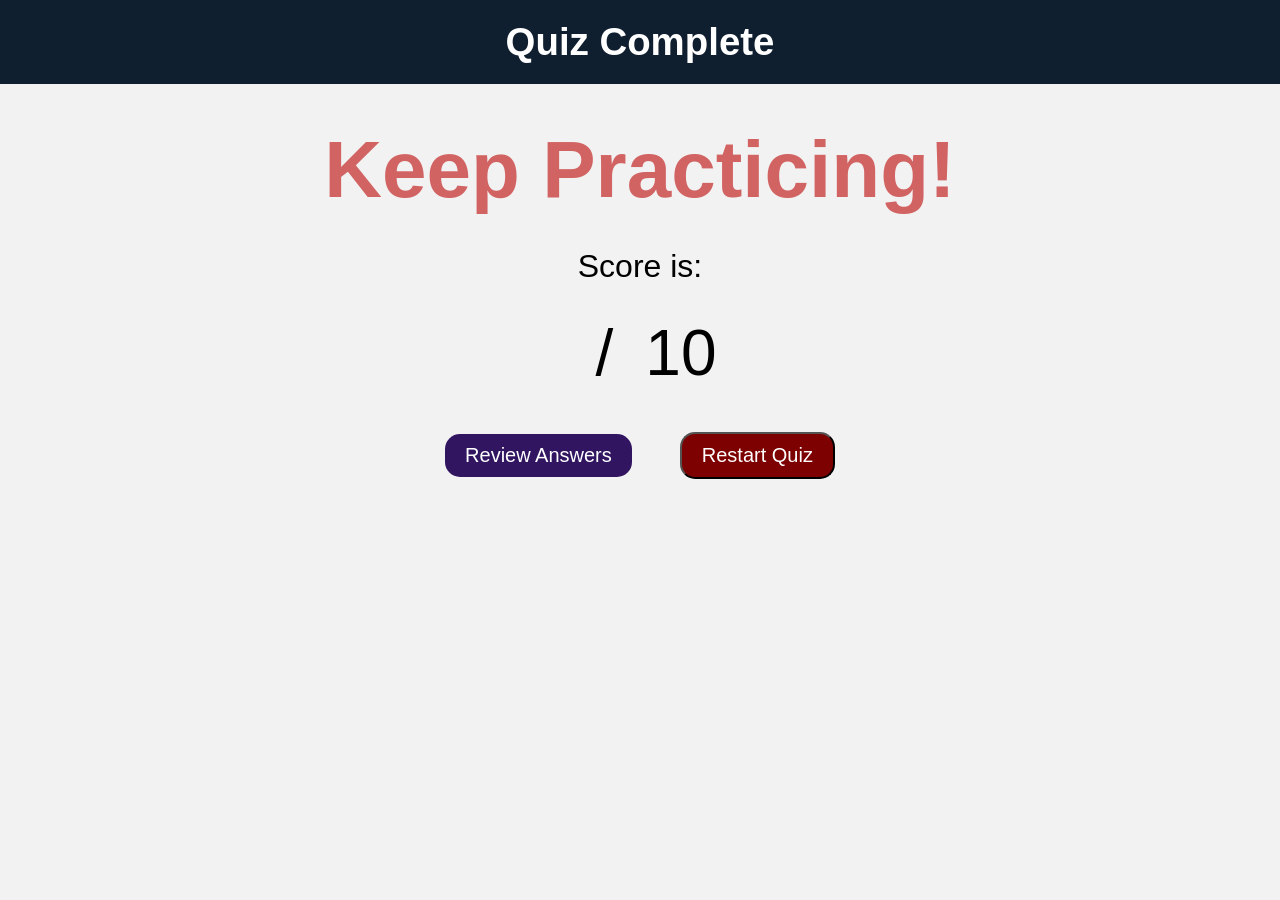
==== result.html @ d779e17e "added quiz" ====
<!DOCTYPE html>
<html lang="en">
<head>
    <meta charset="UTF-8">
    <meta name="viewport" content="width=device-width, initial-scale=1.0">
    <title>Quiz Results</title>
    <link rel="stylesheet" href="style.css">
</head>
<body>
    <header>
        <h1>Quiz Complete</h1>
    </header>
    <main class="result">
        <div id="result-container">
            <h2 id ="text">Outstanding!</h2>
            <p>Score is:</p>
            <div id="score-display">
                <span id="score">0</span><span>/</span>10
            </div>
        </div>
        <div class="buttons">
            <a id="review-button" href="./index.html">Review Answers</a>
            <button id="restart-button">Restart Quiz</button>
        </div>
    </main>
    <script src="script.js"></script> 
</body>
</html>
---- style.css ----
*{
    margin: 0;
    padding: 0;
    box-sizing: border-box;
    text-align: center;
}

body{
    background-color: #f2f2f2;
    font-family: Arial, sans-serif;
}

header{
    background-color: rgb(15, 31, 48);
    color: white;
    padding: 20px;
    display: flex;
    justify-content: center;
    align-items: center;
    font-size: 1.2rem;
}

main{
    margin: 10px 20px 20px 20px;

}

/* #quiz-container{
    padding: 10px;
    border-radius: 5px;
    height: 78vh;
} */

#quiz-container{
    max-width: 1200px;
    width: 100%;
    margin: 0 auto;
    padding: 10px;
    border-radius: 5px;
}

#number{
    height: 6vh;
    font-size: 30px;
    display: flex;
    justify-content: center;
    align-items: center;
}

#progress-container{
    width: 100%;
    height: 10px;
    background-color: #d9d9d9;
    border-radius: 10px;
    overflow: hidden;
    margin: 15px 0 15px 0;
}

#progress-bar{
    width: 10%;
    height: 100%;
    background-color: #2563EB;
    border-radius: 10px;
    transition: width 0.3s ease;
}

#question{
    height: 14vh;
    display: flex;
    justify-content: flex-start;
    align-items: center;
    min-height: 140px;
}

#question-text{
    font-size: 3rem;
    color: black;
    font-weight: bold;
}

#options-container{
    height: 40vh;
    display: flex;
    flex-direction: column;
    justify-content: space-around;
    margin-bottom: 10px;
}

.option{
    padding: 10px;
    border-radius: 5px;
    height: 6vh;
    font-size: 25px;
    text-align: left;
    border: none;
}

.option:hover{
    background-color: #e0e0e0;
    cursor: pointer;
}

.buttons{
    height: 8vh;
    display: flex;
    justify-content: center;
    align-items: center;
    gap:3rem;
}

#prev-button, #next-button, #submit-button, #back-result-button, #restart-button, #review-button{
    padding: 10px 20px;
    border-radius: 15px;
    cursor: pointer;
    font-size: 20px;
    background-color: #0f1f30;
    color: white;
    text-decoration: none;
    transition: all 0.2s ease;
}

#review-button:hover, #restart-button:hover{
    transform: translateY(-2px);
}

#submit-button{
    animation: popIn 0.25s ease;
    background-color: #38210a;
    display: none;
}

@keyframes popIn{
    0%{
        transform: scale(0.9);
        opacity: 0;
    }
    100%{
        transform: scale(1);
        opacity: 1;
    }
}

 #back-result-button{
    display: none;
}

#prev-button:disabled, #next-button:disabled{
    opacity: 0.8;
    cursor: not-allowed ;
}

#review-button{
    background-color: #311561;
}

#restart-button{
    background-color: #7d0101;
}

.result{
    margin: 40px;
}

#result-container{
    display: flex;
    flex-direction: column;
    justify-content: center;
    align-items: center;
    gap: 2rem;
    margin-bottom: 30px;
}

#text{
    font-size: 5rem;
    font-weight: bold;
    color: rgb(37, 151, 73);
}

#result-container p{
    font-size: 2rem;
}

#score-display{
    height: 4.5rem;
    padding: 3px;
    display: flex;
    justify-content: center;
    align-items: center;
    font-size: 4rem;
    gap: 2rem;
    font-weight: 549;
}

/*mobile responsive*/
@media (max-width: 768px){
    #question-text{
        font-size: clamp(1.9rem, 5vw, 2.5rem);
    }
}
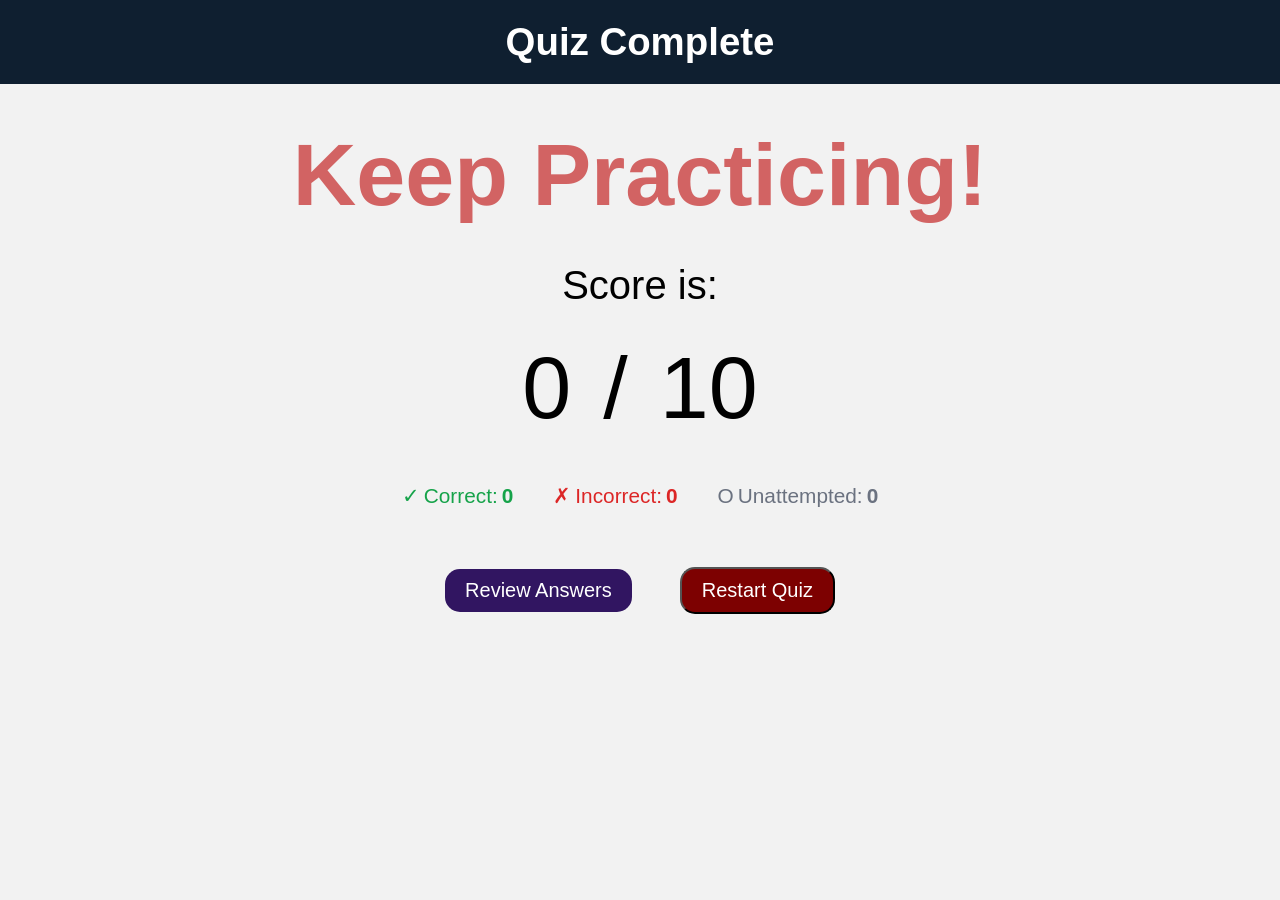
==== commit dc392e11: "Added Chnages to the file" ====
--- a/result.html
+++ b/result.html
@@ -17,6 +17,23 @@
             <div id="score-display">
                 <span id="score">0</span><span>/</span>10
             </div>
+            <div id="stats">
+                <div class="stat correct">
+                    <span class="icon">✓</span>
+                    <span>Correct:</span>
+                    <span class="count" id="correct-count">0</span>
+                </div>
+                <div class="stat incorrect">
+                    <span class="icon">✗</span>
+                    <span>Incorrect:</span>
+                    <span class="count" id="incorrect-count">0</span>
+                </div>
+                <div class="stat unattempted">
+                    <span class="icon">O</span>
+                    <span>Unattempted:</span>
+                    <span class="count" id="unattempted-count">0</span>
+                </div>
+            </div>
         </div>
         <div class="buttons">
             <a id="review-button" href="./index.html">Review Answers</a>
--- a/style.css
+++ b/style.css
@@ -21,7 +21,7 @@
 }
 
 main{
-    margin: 10px 20px 20px 20px;
+    margin: 10px 20px 15px 20px;
 
 }
 
@@ -29,6 +29,7 @@
     padding: 10px;
     border-radius: 5px;
     height: 78vh;
+    margin: 0 auto;
 } */
 
 #quiz-container{
@@ -36,6 +37,7 @@
     width: 100%;
     margin: 0 auto;
     padding: 10px;
+    height: 78vh;
     border-radius: 5px;
 }
 
@@ -53,7 +55,7 @@
     background-color: #d9d9d9;
     border-radius: 10px;
     overflow: hidden;
-    margin: 15px 0 15px 0;
+    margin: 20px 0 25px 0;
 }
 
 #progress-bar{
@@ -65,11 +67,10 @@
 }
 
 #question{
-    height: 14vh;
+    height: 14.5vh;
     display: flex;
     justify-content: flex-start;
     align-items: center;
-    min-height: 140px;
 }
 
 #question-text{
@@ -79,11 +80,12 @@
 }
 
 #options-container{
-    height: 40vh;
+    height: 38vh;
     display: flex;
     flex-direction: column;
     justify-content: space-around;
     margin-bottom: 10px;
+    margin-top: 10px;
 }
 
 .option{
@@ -106,6 +108,7 @@
     justify-content: center;
     align-items: center;
     gap:3rem;
+    margin-top: 5px;
 }
 
 #prev-button, #next-button, #submit-button, #back-result-button, #restart-button, #review-button{
@@ -123,6 +126,10 @@
     transform: translateY(-2px);
 }
 
+#submit-button:hover{
+    transform: scale(1.05);
+} 
+
 #submit-button{
     animation: popIn 0.25s ease;
     background-color: #38210a;
@@ -171,24 +178,64 @@
 }
 
 #text{
-    font-size: 5rem;
+    font-size: 5.5rem;
     font-weight: bold;
     color: rgb(37, 151, 73);
 }
 
 #result-container p{
-    font-size: 2rem;
+    margin-top: 5px;
+    font-size: 2.5rem;
 }
 
 #score-display{
-    height: 4.5rem;
+    height: 6rem;
     padding: 3px;
     display: flex;
     justify-content: center;
     align-items: center;
-    font-size: 4rem;
+    font-size: 5.5rem;
     gap: 2rem;
     font-weight: 549;
+}
+
+#stats{
+    display:flex;
+    justify-content:center;
+    gap:2.5rem;
+    margin: 1rem 0 1rem;
+    flex-wrap:wrap;
+}
+
+.stat{
+    display: flex;
+    align-items: center;
+    gap: 0.25rem;
+    font-size: 1.3rem;
+}
+
+.icon{
+    display: flex;
+    align-items: center;
+    line-height: 1;
+}
+
+.count{
+    font-size: 1.3rem;
+    font-weight: 700;
+    line-height: 1;
+}
+
+.correct{
+    color: #16A34A;   
+}
+
+.incorrect{
+    color: #DC2626;   
+}
+
+.unattempted{
+    color: #6B7280;  
 }
 
 /*mobile responsive*/
